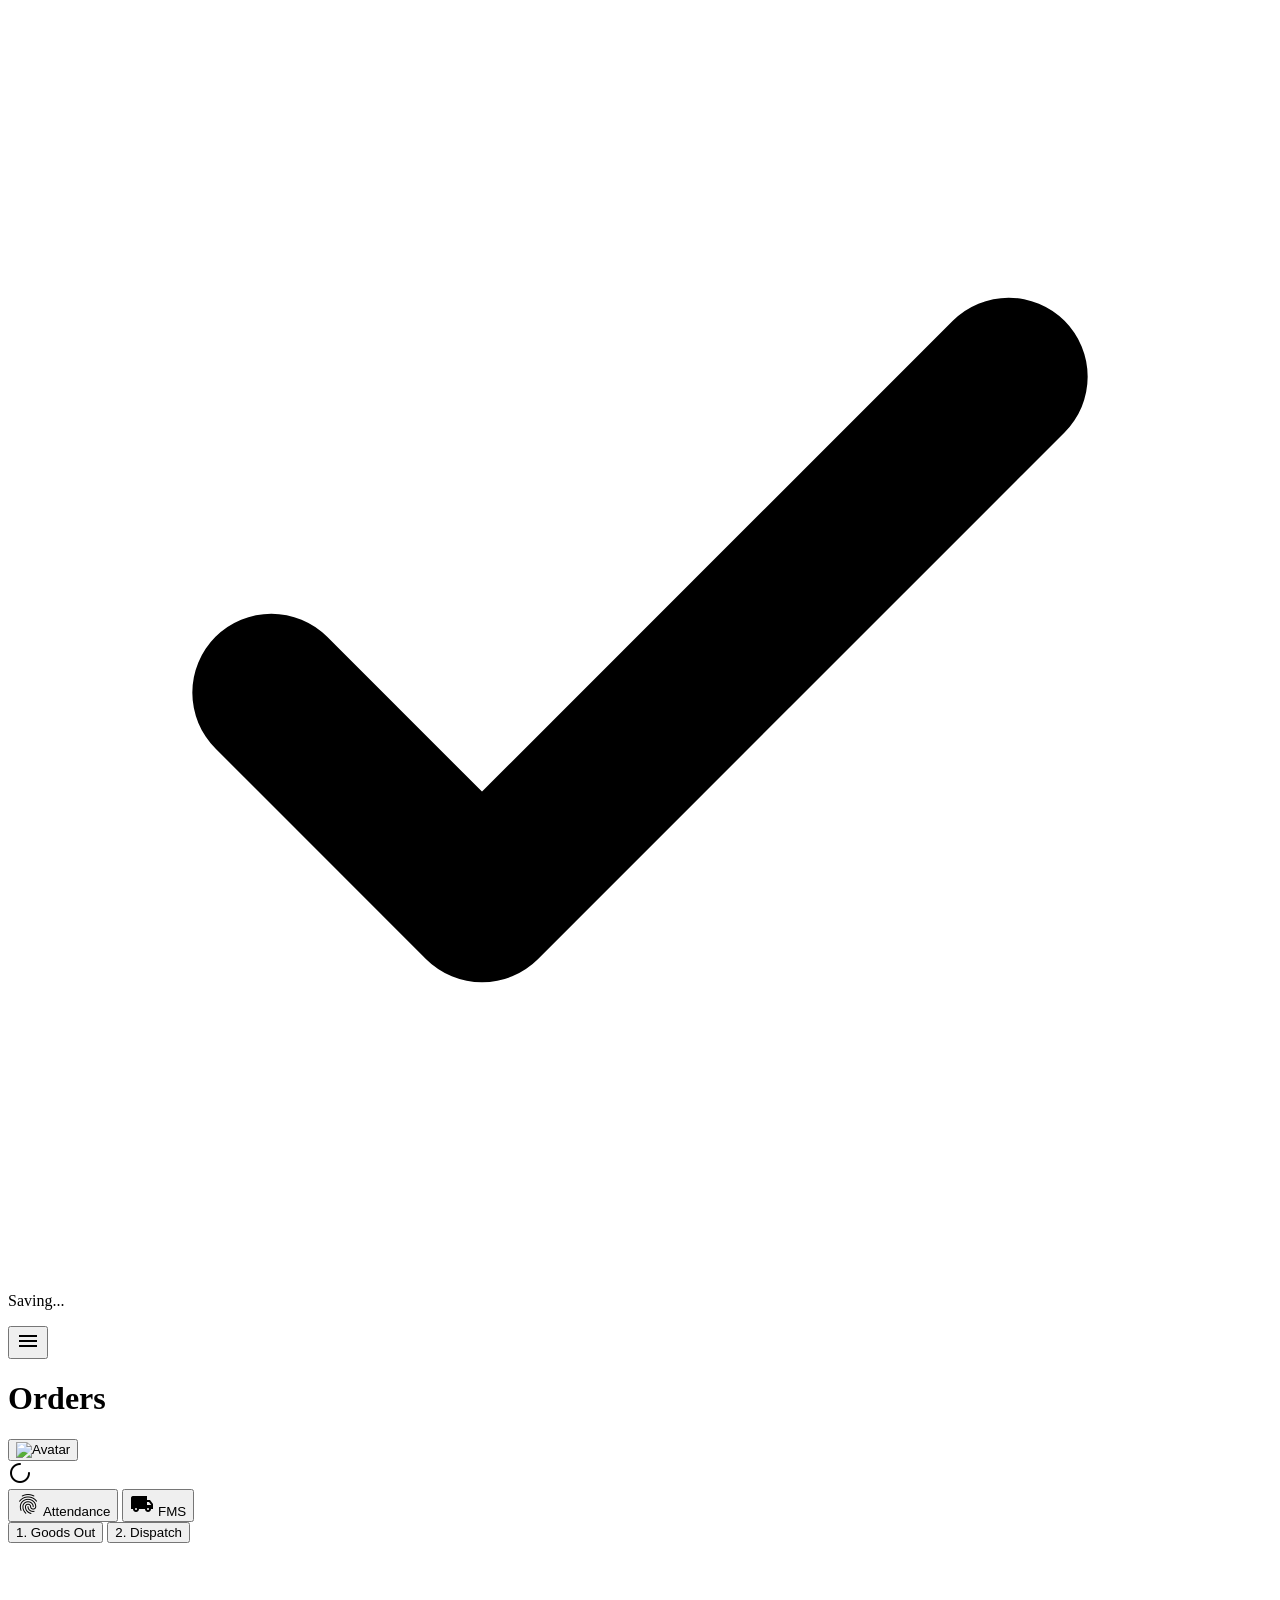
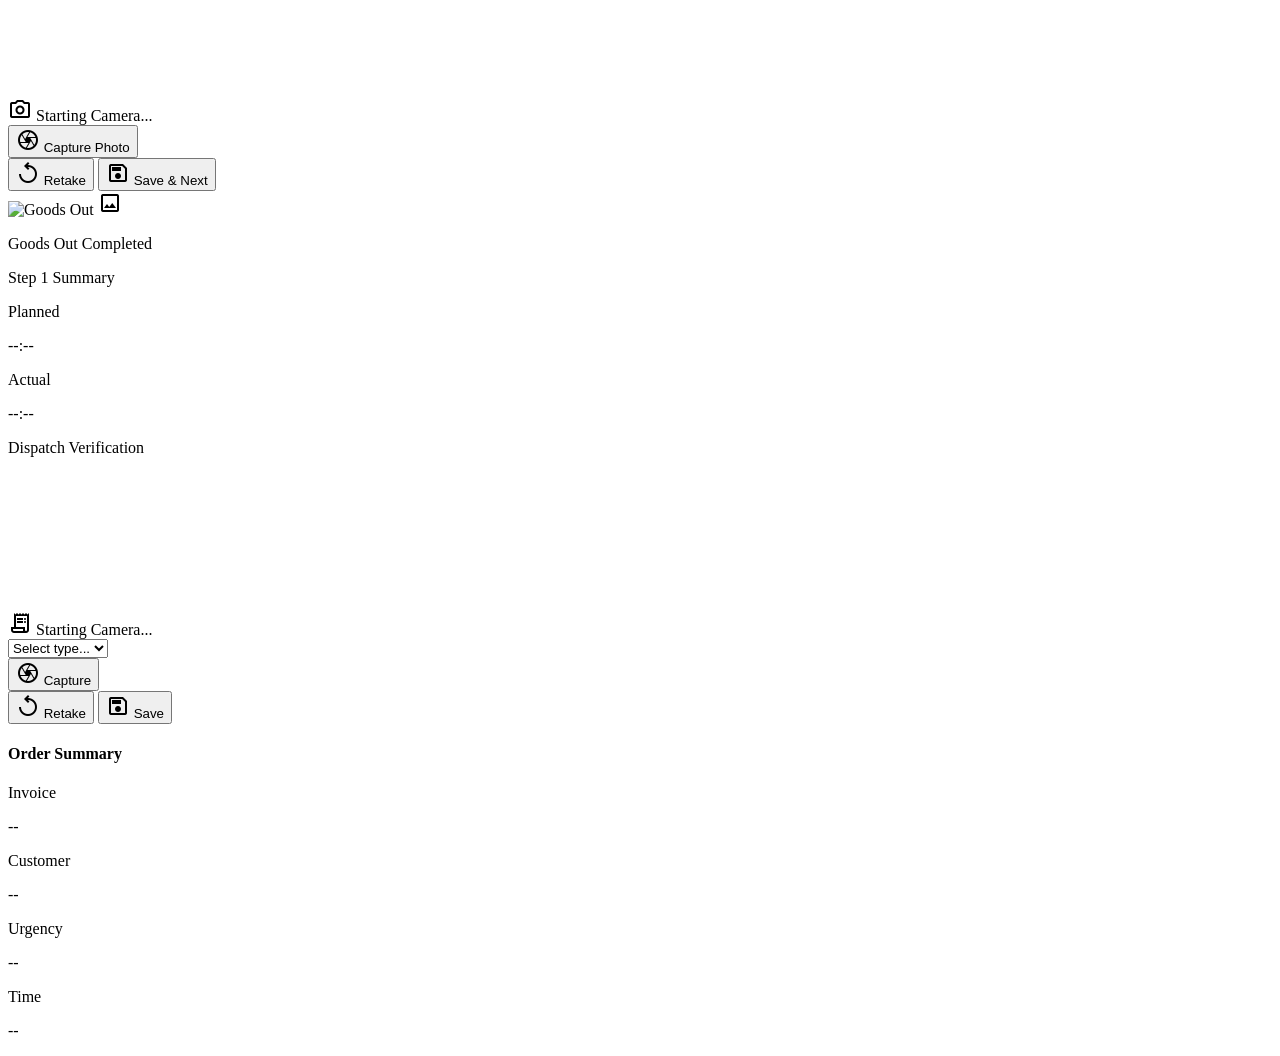
==== FMS.html @ a535a512 "Update FMS.html" ====
<!DOCTYPE html>

<html class="light" lang="en" style=""><head>
<meta charset="utf-8"/>
<meta content="width=device-width, initial-scale=1.0" name="viewport"/>
<title>Presence FMS - Orders</title>
<!-- Material Symbols -->
<link href="https://fonts.googleapis.com/css2?family=Material+Symbols+Outlined:wght,FILL@100..700,0..1&amp;display=swap" rel="stylesheet"/>
<!-- Google Fonts -->
<link href="https://fonts.googleapis.com" rel="preconnect"/>
<link crossorigin="" href="https://fonts.gstatic.com" rel="preconnect"/>
<link href="https://fonts.googleapis.com/css2?family=Hanken+Grotesk:wght@400;600;700&amp;family=Inter:wght@400;500;600&amp;display=swap" rel="stylesheet"/>
<!-- Tailwind CSS -->
<script src="https://cdn.tailwindcss.com?plugins=forms,container-queries"></script>
<!-- Tailwind Configuration -->
<script id="tailwind-config">

    
        tailwind.config = {
            darkMode: "class",
            theme: {
                extend: {

                    
                    "colors": {
                        
                        "on-tertiary": "#ffffff",
                        "inverse-primary": "#c6c6c6",
                        "on-secondary-container": "#626262",
                        "on-background": "#1a1c1c",
                        "on-tertiary-fixed-variant": "#454747",
                        "on-secondary-fixed": "#1b1c1c",
                        "primary-fixed": "#e2e2e2",
                        "on-primary-fixed": "#1b1b1b",
                        "primary": "#000000",
                        "outline-variant": "#cfc4c5",
                        "outline": "#7e7576",
                        "background": "#f9f9f9",
                        "on-secondary-fixed-variant": "#464747",
                        "surface-container-highest": "#e2e2e2",
                        "secondary-container": "#e1dfdf",
                        "surface": "#f9f9f9",
                        "on-tertiary-fixed": "#1a1c1c",
                        "surface-dim": "#dadada",
                        "on-primary": "#ffffff",
                        "on-primary-fixed-variant": "#474747",
                        "surface-tint": "#5e5e5e",
                        "secondary": "#5e5e5e",
                        "primary-container": "#1b1b1b",
                        "on-error": "#ffffff",
                        "surface-container-lowest": "#ffffff",
                        "surface-container": "#eeeeee",
                        "error": "#ba1a1a",
                        "on-error-container": "#93000a",
                        "error-container": "#ffdad6",
                        "tertiary-fixed-dim": "#c6c6c7",
                        "surface-variant": "#e2e2e2",
                        "surface-container-high": "#e8e8e8",
                        "inverse-on-surface": "#f0f1f1",
                        "primary-fixed-dim": "#c6c6c6",
                        "tertiary-fixed": "#e2e2e2",
                        "tertiary-container": "#1a1c1c",
                        "on-surface-variant": "#4c4546",
                        "surface-bright": "#f9f9f9",
                        "surface-container-low": "#f3f3f4",
                        "tertiary": "#000000",
                        "secondary-fixed": "#e4e2e2",
                        "secondary-fixed-dim": "#c7c6c6",
                        "on-surface": "#1a1c1c",
                        "on-primary-container": "#848484",
                        "inverse-surface": "#2f3131",
                        "on-tertiary-container": "#838484",
                        "on-secondary": "#ffffff"
                    },
                    "borderRadius": {
                        "DEFAULT": "0.125rem",
                        "lg": "0.25rem",
                        "xl": "0.5rem",
                        "full": "0.75rem"
                    },
                    "spacing": {
                        "gutter": "16px",
                        "container-padding": "24px",
                        "unit": "4px",
                        "stack-md": "16px",
                        "stack-lg": "32px",
                        "margin-mobile": "20px",
                        "stack-sm": "8px",
                        "margin-desktop": "40px"
                    },
                    "fontFamily": {
                        "headline-xl-mobile": ["Hanken Grotesk"],
                        "body-lg": ["Inter"],
                        "label-sm": ["Inter"],
                        "body-sm": ["Inter"],
                        "headline-xl": ["Hanken Grotesk"],
                        "body-md": ["Inter"],
                        "label-md": ["Inter"],
                        "headline-md": ["Hanken Grotesk"],
                        "headline-lg": ["Hanken Grotesk"],
                        "headline-lg-mobile": ["Hanken Grotesk"],
                        "headline-sm": ["Hanken Grotesk"]
                    },
                    "fontSize": {
                        "headline-xl-mobile": ["28px", { "lineHeight": "34px", "fontWeight": "700" }],
                        "body-lg": ["18px", { "lineHeight": "28px", "fontWeight": "400" }],
                        "label-sm": ["11px", { "lineHeight": "14px", "letterSpacing": "0.03em", "fontWeight": "500" }],
                        "body-sm": ["14px", { "lineHeight": "20px", "fontWeight": "400" }],
                        "headline-xl": ["32px", { "lineHeight": "40px", "letterSpacing": "-0.02em", "fontWeight": "700" }],
                        "body-md": ["16px", { "lineHeight": "24px", "fontWeight": "400" }],
                        "label-md": ["12px", { "lineHeight": "16px", "letterSpacing": "0.05em", "fontWeight": "600" }],
                        "headline-md": ["20px", { "lineHeight": "28px", "fontWeight": "600" }],
                        "headline-lg": ["24px", { "lineHeight": "32px", "letterSpacing": "-0.01em", "fontWeight": "600" }],
                        "headline-lg-mobile": ["22px", { "lineHeight": "28px", "fontWeight": "600" }],
                        "headline-sm": ["16px", { "lineHeight": "24px", "fontWeight": "600" }]
                    }
                },
            },
        }
    </script>
<style>
        .material-symbols-outlined {
            font-variation-settings: 'FILL' 0, 'wght' 400, 'GRAD' 0, 'opsz' 24;
        }
        .pb-safe { padding-bottom: env(safe-area-inset-bottom); }
        .step-transition { transition: all 0.3s ease-in-out; }
    </style>
</head>

<!-- Global Loading Overlay -->
<div id="loadingOverlay"
     class="fixed inset-0 bg-black/50 backdrop-blur-sm hidden flex items-center justify-center z-[9999] transition-opacity duration-300">

    <div class="bg-white rounded-2xl shadow-xl p-6 w-80">

        <!-- Success Icon -->
        <div id="loaderSuccess"
             class="hidden flex justify-center mb-4">

            <div class="w-16 h-16 rounded-full bg-green-500 flex items-center justify-center scale-50 opacity-0 transition-all duration-300">

                <svg class="w-9 h-9 text-white"
                     viewBox="0 0 24 24"
                     fill="none"
                     stroke="currentColor"
                     stroke-width="3"
                     stroke-linecap="round"
                     stroke-linejoin="round">

                    <path d="M5 13l4 4L19 7"/>
                </svg>

            </div>

        </div>

        <p id="loadingText"
           class="text-center font-semibold text-lg mb-4">
            Saving...
        </p>

        <div id="loaderProgress"
             class="w-full bg-gray-200 rounded-full h-3 overflow-hidden">

            <div id="loadingBar"
                 class="bg-black h-3 rounded-full transition-all duration-300"
                 style="width:0%">
            </div>

        </div>

    </div>

</div>

<body class="bg-background text-on-background antialiased min-h-screen flex flex-col pt-[72px] pb-[90px]">
<!-- TopAppBar Component -->
<header class="fixed top-0 left-0 w-full z-50 flex items-center justify-between px-margin-mobile py-4 bg-surface dark:bg-background docked full-width top-0 flat no shadows">
<button aria-label="Menu" class="text-primary dark:text-on-primary-fixed hover:bg-surface-container-low dark:hover:bg-surface-container-highest rounded-full p-2 transition-all duration-200 ease-in-out active:scale-95">
<span class="material-symbols-outlined" data-icon="menu">menu</span>
</button>
<h1 class="font-headline-lg-mobile text-headline-lg-mobile font-bold text-primary dark:text-on-primary-fixed">Orders</h1>
<button aria-label="User Profile Avatar" class="hover:bg-surface-container-low dark:hover:bg-surface-container-highest rounded-full transition-all duration-200 ease-in-out active:scale-95">
<div class="w-8 h-8 rounded-full bg-surface-container-high overflow-hidden border border-outline-variant">
<img alt="Avatar" class="w-full h-full object-cover" data-alt="A close up, high key portrait of a professional corporate manager wearing a crisp white shirt against a stark minimalist white background. Soft, diffused lighting highlights sharp architectural features and a calm, authoritative expression. Black and white aesthetic." src="https://lh3.googleusercontent.com/aida-public/[base64]"/>
</div>
</button>
</header>
<!-- Main Content Canvas -->
<main class="flex-grow px-margin-mobile py-stack-md flex flex-col gap-stack-lg max-w-2xl mx-auto w-full" id="orders-container">
    <div id="loader" class="flex justify-center items-center py-10 opacity-50">
        <span class="material-symbols-outlined animate-spin text-4xl text-primary">progress_activity</span>
    </div>
</main>
<!-- BottomNavBar Component -->
 <!-- BottomNavBar -->
<!-- Bottom Navigation -->
    <!-- BottomNavBar -->
    <nav class="fixed bottom-0 left-0 w-full flex justify-around items-center px-4 py-3 bg-surface border-t border-surface-container z-50">
        <button onclick="window.location.replace('Home.html')" class="interactive-btn flex flex-col items-center justify-center text-secondary px-6 py-2">

            <span class="material-symbols-outlined mb-1" style="font-variation-settings:'FILL' 1;">fingerprint</span>
            <span class="font-label-md text-label-md">Attendance</span>
        </button>
        <button onclick="window.location.replace('FMS.html')" class="interactive-btn flex flex-col items-center justify-center text-primary bg-surface-container-high rounded-full px-6 py-2">
            <span class="material-symbols-outlined mb-1" 
                style="font-variation-settings:'FILL' 1;">local_shipping</span>
            <span class="font-label-md text-label-md">FMS</span>
        </button>
    </nav>

<!-- Bottom Sheet Backdrop -->
<div class="fixed inset-0 bg-black/40 z-[60] transition-opacity duration-300 opacity-0 pointer-events-none" id="bottom-sheet-backdrop" onclick="closeBottomSheet()"></div>
<!-- Bottom Sheet -->
<div class="fixed bottom-0 left-0 right-0 z-[70] bg-surface-container-lowest border-t border-outline-variant rounded-t-xl shadow-lg transform transition-transform duration-300 ease-in-out max-w-2xl mx-auto max-h-[90vh] overflow-y-auto translate-y-full" id="order-bottom-sheet">
    <div class="flex justify-center py-3 sticky top-0 bg-surface-container-lowest z-10 border-b border-outline-variant/30">
        <div class="w-12 h-1 bg-outline-variant rounded-full"></div>
    </div>
    <div class="px-margin-mobile py-4 flex flex-col gap-4">
        
        <div class="flex border-b border-outline-variant mb-4">
            <button class="flex-grow py-3 text-center border-b-2 border-primary font-bold text-primary text-label-md uppercase tracking-wider" id="tab-btn-1">1. Goods Out</button>
            <button class="flex-grow py-3 text-center border-b-2 border-transparent font-semibold text-secondary text-label-md uppercase tracking-wider hover:bg-surface-container-low transition-colors" id="tab-btn-2">2. Dispatch</button>
        </div>

        <div class="flex flex-col gap-stack-md step-transition" id="step-1-container">
            <div class="flex flex-col gap-stack-sm border-outline-variant pb-8" id="camera-section-1">
                <div class="aspect-video bg-black rounded-lg border border-outline-variant flex items-center justify-center overflow-hidden relative group">
                    <video id="camera-feed-1" style="transform: scaleX(-1);" class="w-full h-full object-cover hidden" autoplay playsinline></video>
                    <img id="camera-preview-1" class="w-full h-full object-cover hidden" />
                    <canvas id="camera-canvas-1" class="hidden"></canvas>
                    <div id="camera-overlay-1" class="absolute inset-0 flex flex-col items-center justify-center gap-2">
                        <span class="material-symbols-outlined text-white/40 text-5xl">photo_camera</span>
                        <span class="text-white/60 font-label-md">Starting Camera...</span>
                    </div>
                </div>

                <button id="btn-capture-1" class="w-full py-4 bg-primary text-on-primary rounded-lg active:scale-95 transition-transform flex items-center justify-center gap-2 mt-2 group" onclick="capturePhoto(1)">
                    <span class="material-symbols-outlined group-hover:scale-110 transition-transform">camera</span>
                    <span class="font-label-md text-label-md uppercase tracking-wider flex items-center gap-2">Capture Photo</span>
                </button>

                <div id="action-buttons-post-capture-1" class="hidden gap-2 mt-2">
                    <button class="w-1/3 py-4 bg-surface-container-high text-primary rounded-lg active:scale-95 transition-transform flex items-center justify-center gap-2" onclick="retakePhoto(1)">
                        <span class="material-symbols-outlined">replay</span>
                        <span class="font-label-md text-label-md uppercase tracking-wider">Retake</span>
                    </button>
                <button
                    class="w-2/3 py-4 bg-primary text-on-primary rounded-lg active:scale-95 transition-transform flex items-center justify-center gap-2 group"
                    onclick="saveStepToSheet(1)">
                    <span class="material-symbols-outlined group-hover:scale-110 transition-transform">
                        save
                    </span>
                    <span class="font-label-md text-label-md uppercase tracking-wider">
                        Save & Next
                    </span>
                </button>
                    
                </div>
            </div>
<div class="flex flex-col gap-3 p-4 border border-outline-variant rounded-lg bg-surface-container-low mb-4 hidden" id="step-1-success">
    <div class="flex items-center gap-3">
        <div class="w-16 h-16 bg-surface-container-high rounded border border-outline flex items-center justify-center overflow-hidden shrink-0">
            <img id="step-1-summary-img" class="w-full h-full object-cover hidden" src="" alt="Goods Out" onerror="this.classList.add('hidden'); this.nextElementSibling.classList.remove('hidden');" />
            <span id="step-1-summary-icon" class="material-symbols-outlined text-secondary">image</span>
        </div>
        <div class="flex-grow">
            <p class="font-headline-sm text-headline-sm text-primary">Goods Out Completed</p>
            <p class="font-label-sm text-label-sm text-secondary">Step 1 Summary</p>
        </div>
    </div>
    <div class="grid grid-cols-2 gap-2 mt-2 pt-3 border-t border-outline-variant/50">
        <div>
            <p class="font-label-sm text-label-sm text-secondary uppercase">Planned</p>
            <p class="font-body-sm text-body-sm text-primary font-medium" id="step-1-planned-time">--:--</p>
        </div>
        <div>
            <p class="font-label-sm text-label-sm text-secondary uppercase">Actual</p>
            <p class="font-body-sm text-body-sm text-primary font-medium" id="step-1-actual-time">--:--</p>
        </div>
    </div>
</div>
        </div>

<div class="flex-col gap-stack-md step-transition hidden" id="step-2-container">
    <div class="grid grid-cols-1 md:grid-cols-2 gap-stack-md">
        
        <div class="flex flex-col gap-stack-sm">
            <label class="font-label-sm text-label-sm text-secondary uppercase">Dispatch Verification</label>
            <div class="aspect-video bg-black rounded-lg border border-outline-variant flex items-center justify-center overflow-hidden relative group">
                <video id="camera-feed-2" style="transform: scaleX(-1);" class="w-full h-full object-cover hidden" autoplay playsinline></video>
                <img id="camera-preview-2" class="w-full h-full object-cover hidden" />
                <canvas id="camera-canvas-2" class="hidden"></canvas>
                <div id="camera-overlay-2" class="absolute inset-0 flex flex-col items-center justify-center gap-2">
                    <span class="material-symbols-outlined text-white/40 text-5xl">receipt_long</span>
                    <span class="text-white/60 font-label-md">Starting Camera...</span>
                </div>
            </div>
                    <div class="flex flex-col gap-stack-sm">
            <select
                id="delivery-type"
                class="w-full p-3 border border-outline-variant rounded-lg bg-surface font-body-md">

                <option value="">Select type...</option>
                <option value="own">Own</option>
                <option value="transport">Transport</option>
                <option value="local">Local</option>
            </select>
             </div>
            <button id="btn-capture-2" class="w-full py-4 bg-primary text-on-primary rounded-lg active:scale-95 transition-transform flex items-center justify-center gap-2 group" onclick="capturePhoto(2)">
                <span class="material-symbols-outlined">camera</span>
                <span class="font-label-md uppercase">Capture</span>
            </button>
            <div id="action-buttons-post-capture-2" class="hidden gap-2">
                  <button class="w-1/3 py-4 bg-surface-container-high text-primary rounded-lg active:scale-95 transition-transform flex items-center justify-center gap-2" onclick="retakePhoto(2)">
                        <span class="material-symbols-outlined">replay</span>
                        <span class="font-label-md text-label-md uppercase tracking-wider">Retake</span>
                    </button>
                    <button
                    class="w-2/3 py-4 bg-primary text-on-primary rounded-lg active:scale-95 transition-transform flex items-center justify-center gap-2 group"
                    onclick="saveStepToSheet(2)">
                    <span class="material-symbols-outlined group-hover:scale-110 transition-transform">
                        save
                    </span>
                    <span class="font-label-md text-label-md uppercase tracking-wider">
                        Save
                    </span>
                </button>
                    
            </div>
        </div>


    </div>
</div>

        <div class="flex flex-col gap-stack-md border-t border-outline-variant pt-stack-md mt-4">
            <h4 class="font-headline-sm text-headline-sm text-primary">Order Summary</h4>
            <div class="grid grid-cols-2 gap-y-4 bg-surface p-4 rounded-lg border border-outline-variant">
                <div>
                    <p class="font-label-sm text-label-sm text-secondary uppercase">Invoice</p>
                    <p class="font-body-md text-body-md text-primary font-semibold" id="bs-invoice">--</p>
                </div>
                <div>
                    <p class="font-label-sm text-label-sm text-secondary uppercase">Customer</p>
                    <p class="font-body-md text-body-md text-primary truncate" id="bs-customer">--</p>
                </div>
                <div>
                    <p class="font-label-sm text-label-sm text-secondary uppercase">Urgency</p>
                    <p class="font-body-md text-body-md font-bold" id="bs-urgency">--</p>
                </div>
                <div>
                    <p class="font-label-sm text-label-sm text-secondary uppercase">Time</p>
                    <p class="font-body-md text-body-md font-bold" id="bs-time">--</p>
                </div>
            </div>
        </div>
    </div>
</div>

   <script src="FMS.js"></script>
</body></html>
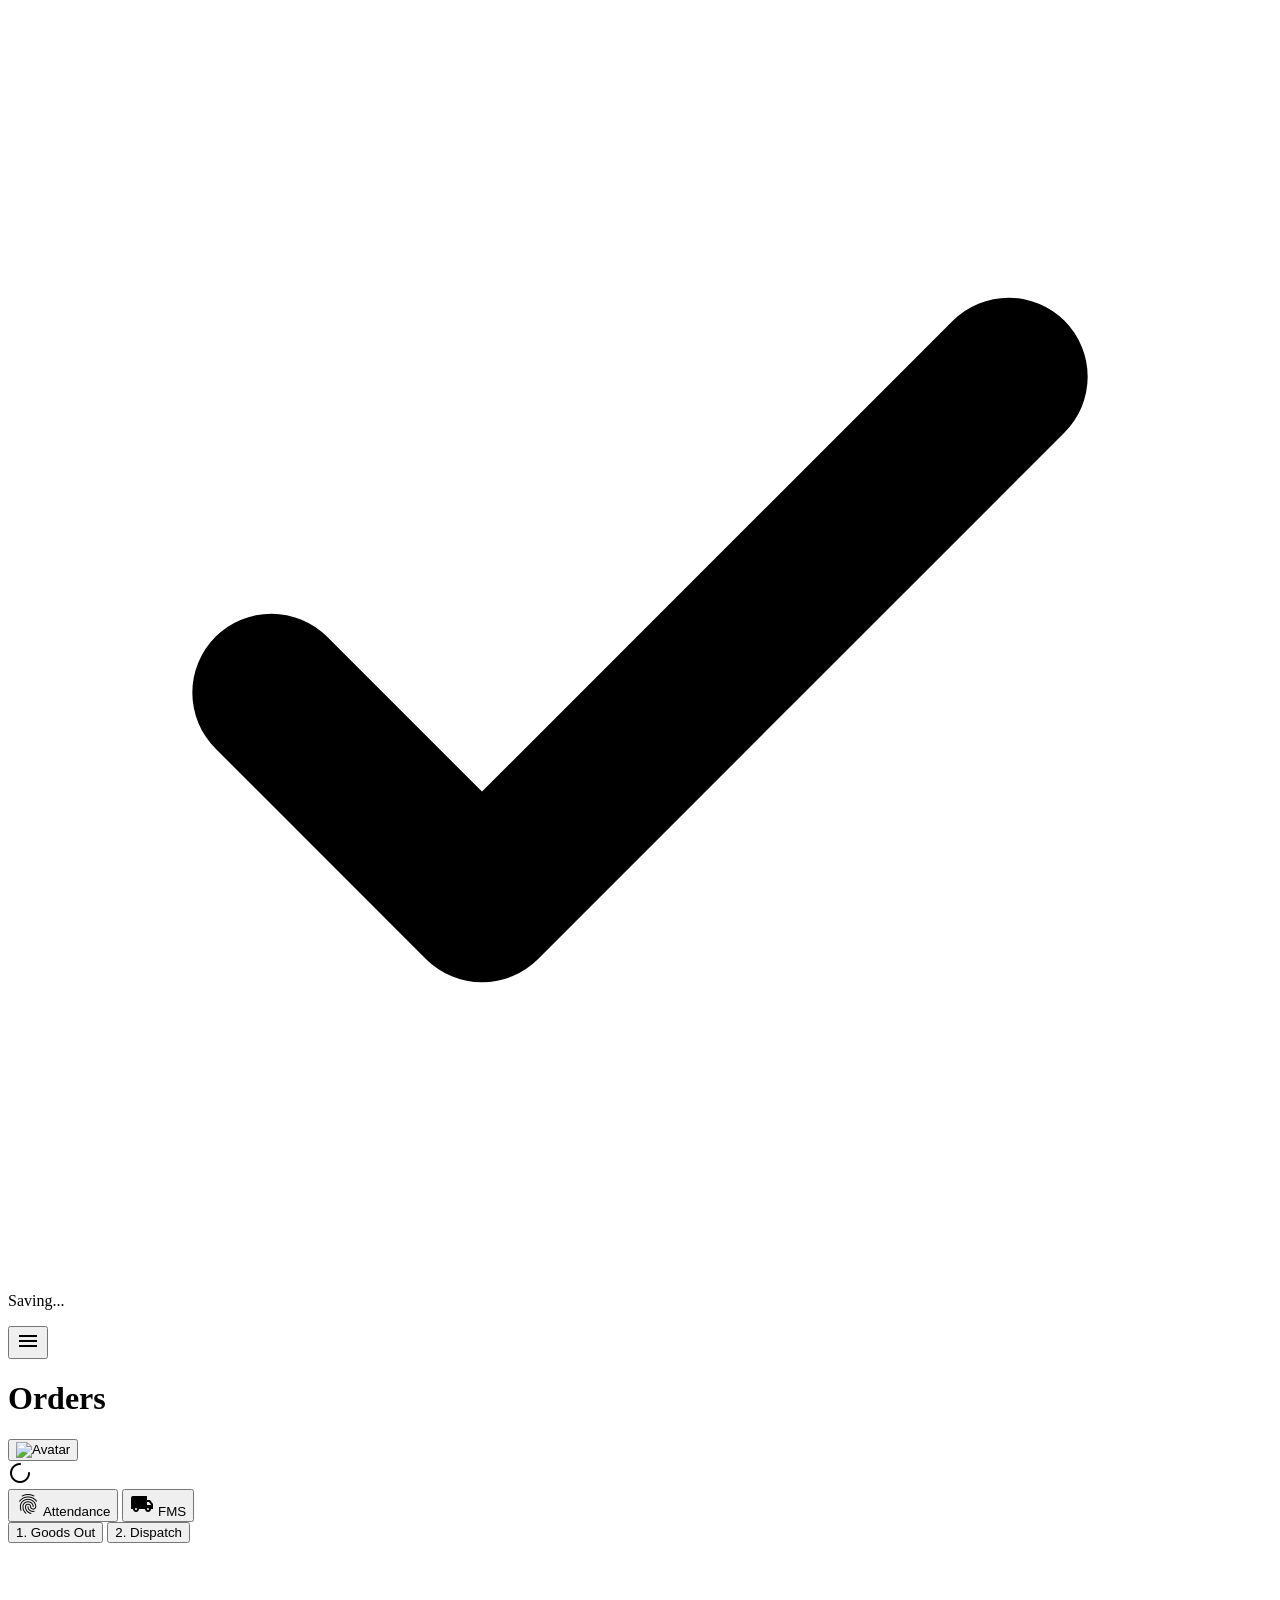
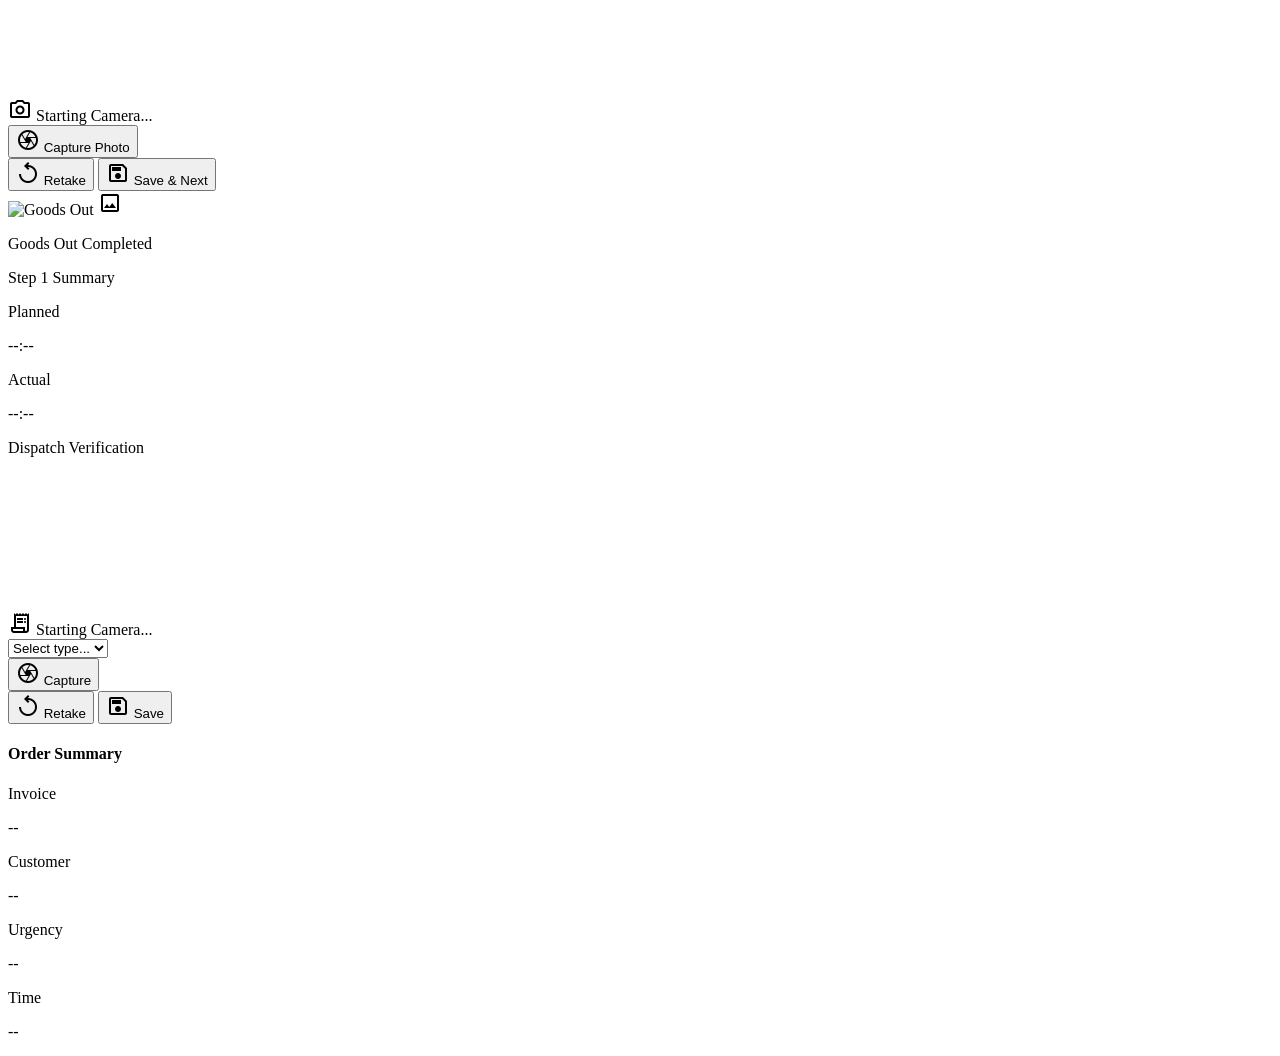
==== commit 64ef4d12: "Update FMS.html" ====
--- a/FMS.html
+++ b/FMS.html
@@ -1,6 +1,7 @@
 <!DOCTYPE html>
 
-<html class="light" lang="en" style=""><head>
+<html class="light" lang="en" style="">
+<head>
 <meta charset="utf-8"/>
 <meta content="width=device-width, initial-scale=1.0" name="viewport"/>
 <title>Presence FMS - Orders</title>
@@ -124,6 +125,19 @@
         }
         .pb-safe { padding-bottom: env(safe-area-inset-bottom); }
         .step-transition { transition: all 0.3s ease-in-out; }
+        /* Perf: hint the browser to prepare a GPU layer for these
+           BEFORE they animate, instead of promoting them mid-animation.
+           This is what was causing jank when the camera started at
+           almost the same instant as the sheet's slide-up transition. */
+        #order-bottom-sheet, #bottom-sheet-backdrop {
+            will-change: transform, opacity;
+        }
+        /* Isolate the camera's own layer so decoding the video feed
+           doesn't force a repaint of the whole sheet around it. */
+        #camera-feed-1, #camera-feed-2 {
+            will-change: transform;
+            contain: layout paint;
+        }
     </style>
 </head>
 
@@ -198,7 +212,6 @@
     <!-- BottomNavBar -->
     <nav class="fixed bottom-0 left-0 w-full flex justify-around items-center px-4 py-3 bg-surface border-t border-surface-container z-50">
         <button onclick="window.location.replace('Home.html')" class="interactive-btn flex flex-col items-center justify-center text-secondary px-6 py-2">
-
             <span class="material-symbols-outlined mb-1" style="font-variation-settings:'FILL' 1;">fingerprint</span>
             <span class="font-label-md text-label-md">Attendance</span>
         </button>
@@ -226,7 +239,7 @@
         <div class="flex flex-col gap-stack-md step-transition" id="step-1-container">
             <div class="flex flex-col gap-stack-sm border-outline-variant pb-8" id="camera-section-1">
                 <div class="aspect-video bg-black rounded-lg border border-outline-variant flex items-center justify-center overflow-hidden relative group">
-                    <video id="camera-feed-1" style="transform: scaleX(-1);" class="w-full h-full object-cover hidden" autoplay playsinline></video>
+                    <video id="camera-feed-1" style="transform: scaleX(1);" class="w-full h-full object-cover hidden" autoplay playsinline muted></video>
                     <img id="camera-preview-1" class="w-full h-full object-cover hidden" />
                     <canvas id="camera-canvas-1" class="hidden"></canvas>
                     <div id="camera-overlay-1" class="absolute inset-0 flex flex-col items-center justify-center gap-2">
@@ -288,7 +301,7 @@
         <div class="flex flex-col gap-stack-sm">
             <label class="font-label-sm text-label-sm text-secondary uppercase">Dispatch Verification</label>
             <div class="aspect-video bg-black rounded-lg border border-outline-variant flex items-center justify-center overflow-hidden relative group">
-                <video id="camera-feed-2" style="transform: scaleX(-1);" class="w-full h-full object-cover hidden" autoplay playsinline></video>
+                <video id="camera-feed-2" style="transform: scaleX(1);" class="w-full h-full object-cover hidden" autoplay playsinline muted></video>
                 <img id="camera-preview-2" class="w-full h-full object-cover hidden" />
                 <canvas id="camera-canvas-2" class="hidden"></canvas>
                 <div id="camera-overlay-2" class="absolute inset-0 flex flex-col items-center justify-center gap-2">
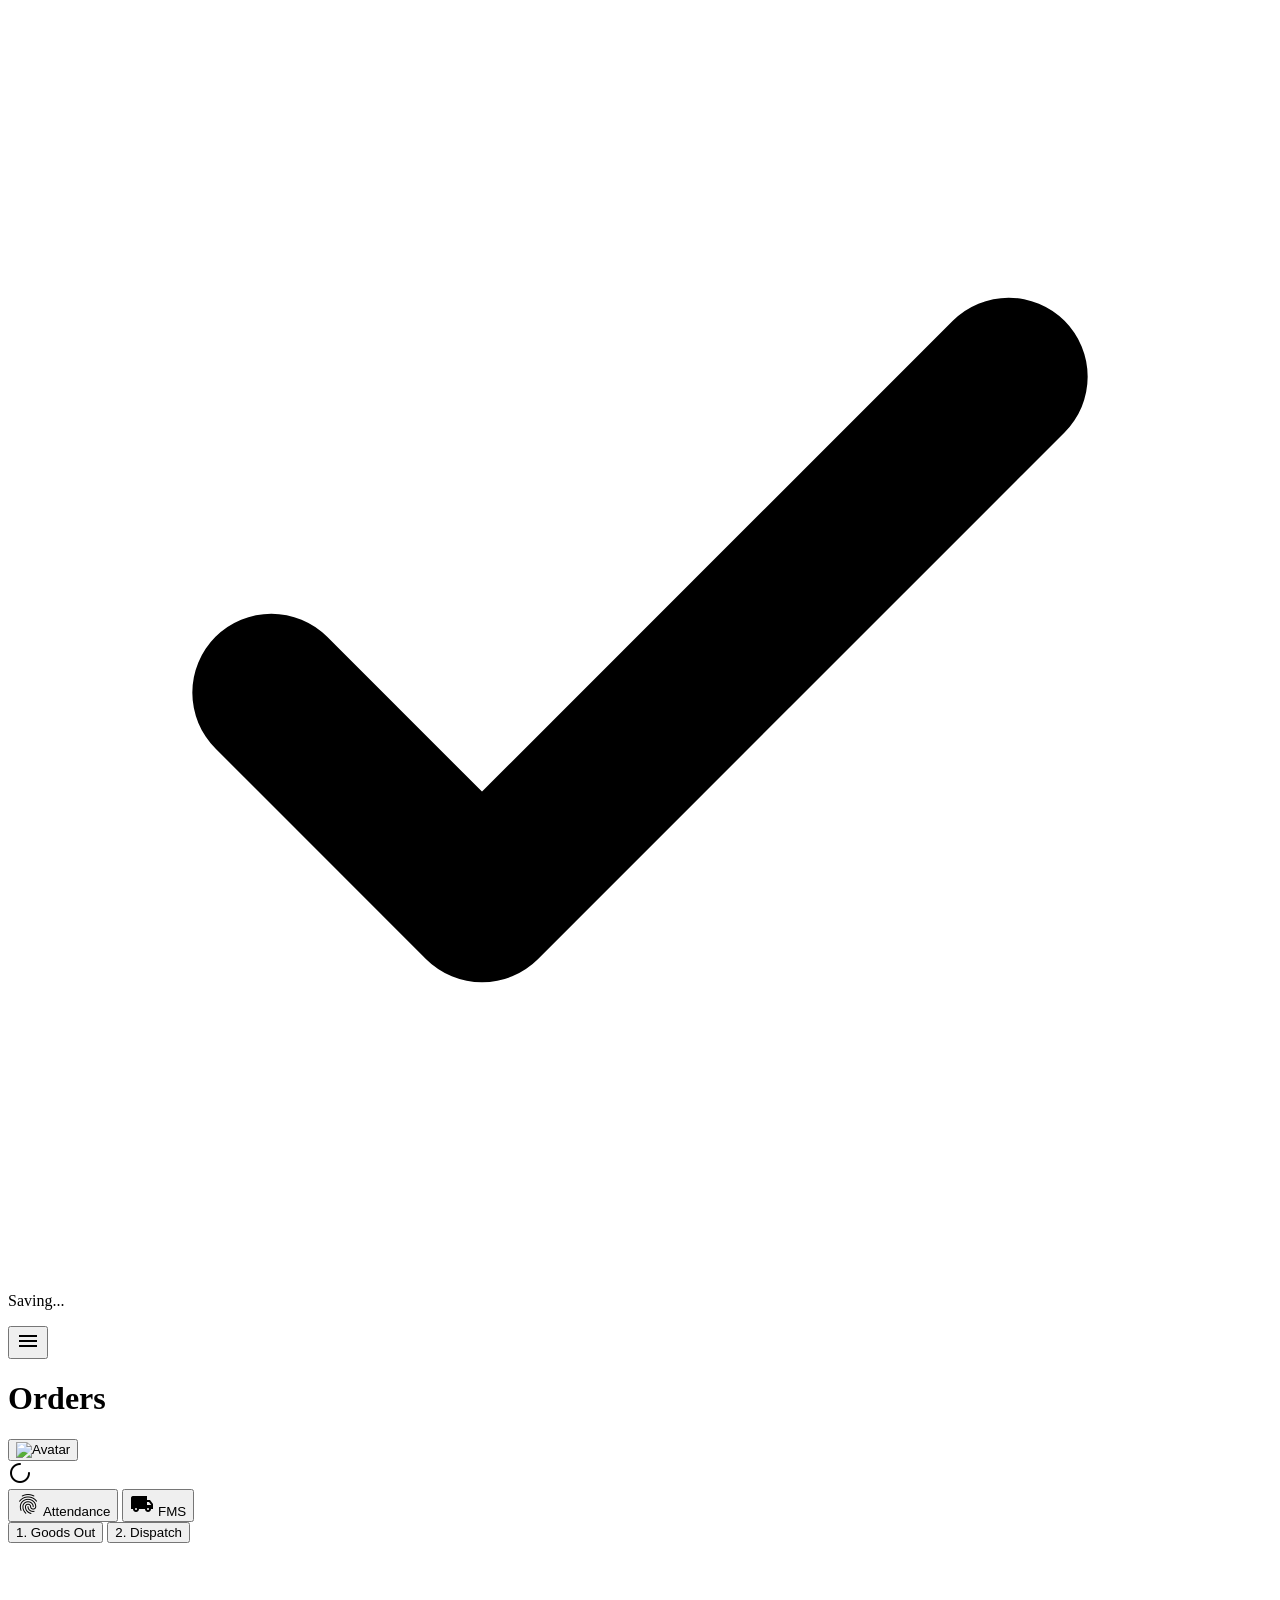
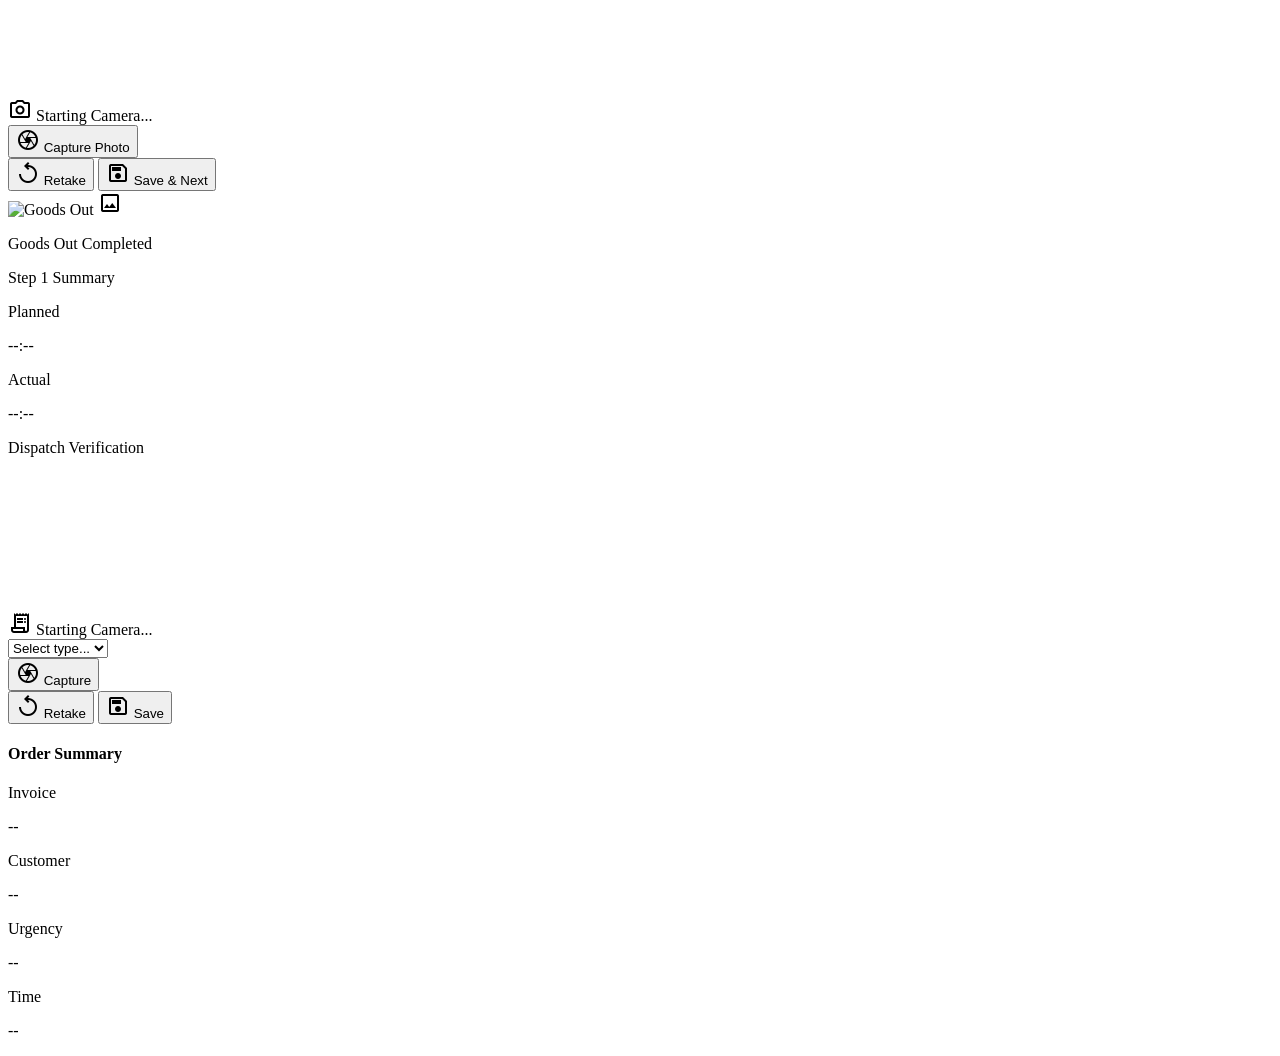
==== commit a2ff4f19: "Update FMS.html" ====
--- a/FMS.html
+++ b/FMS.html
@@ -1,7 +1,6 @@
 <!DOCTYPE html>
 
-<html class="light" lang="en" style="">
-<head>
+<html class="light" lang="en" style=""><head>
 <meta charset="utf-8"/>
 <meta content="width=device-width, initial-scale=1.0" name="viewport"/>
 <title>Presence FMS - Orders</title>
@@ -125,19 +124,6 @@
         }
         .pb-safe { padding-bottom: env(safe-area-inset-bottom); }
         .step-transition { transition: all 0.3s ease-in-out; }
-        /* Perf: hint the browser to prepare a GPU layer for these
-           BEFORE they animate, instead of promoting them mid-animation.
-           This is what was causing jank when the camera started at
-           almost the same instant as the sheet's slide-up transition. */
-        #order-bottom-sheet, #bottom-sheet-backdrop {
-            will-change: transform, opacity;
-        }
-        /* Isolate the camera's own layer so decoding the video feed
-           doesn't force a repaint of the whole sheet around it. */
-        #camera-feed-1, #camera-feed-2 {
-            will-change: transform;
-            contain: layout paint;
-        }
     </style>
 </head>
 
@@ -239,7 +225,7 @@
         <div class="flex flex-col gap-stack-md step-transition" id="step-1-container">
             <div class="flex flex-col gap-stack-sm border-outline-variant pb-8" id="camera-section-1">
                 <div class="aspect-video bg-black rounded-lg border border-outline-variant flex items-center justify-center overflow-hidden relative group">
-                    <video id="camera-feed-1" style="transform: scaleX(1);" class="w-full h-full object-cover hidden" autoplay playsinline muted></video>
+                    <video id="camera-feed-1" style="transform: scaleX(1);" class="w-full h-full object-cover hidden" autoplay playsinline></video>
                     <img id="camera-preview-1" class="w-full h-full object-cover hidden" />
                     <canvas id="camera-canvas-1" class="hidden"></canvas>
                     <div id="camera-overlay-1" class="absolute inset-0 flex flex-col items-center justify-center gap-2">
@@ -301,7 +287,7 @@
         <div class="flex flex-col gap-stack-sm">
             <label class="font-label-sm text-label-sm text-secondary uppercase">Dispatch Verification</label>
             <div class="aspect-video bg-black rounded-lg border border-outline-variant flex items-center justify-center overflow-hidden relative group">
-                <video id="camera-feed-2" style="transform: scaleX(1);" class="w-full h-full object-cover hidden" autoplay playsinline muted></video>
+                <video id="camera-feed-2" style="transform: scaleX(-1);" class="w-full h-full object-cover hidden" autoplay playsinline></video>
                 <img id="camera-preview-2" class="w-full h-full object-cover hidden" />
                 <canvas id="camera-canvas-2" class="hidden"></canvas>
                 <div id="camera-overlay-2" class="absolute inset-0 flex flex-col items-center justify-center gap-2">
